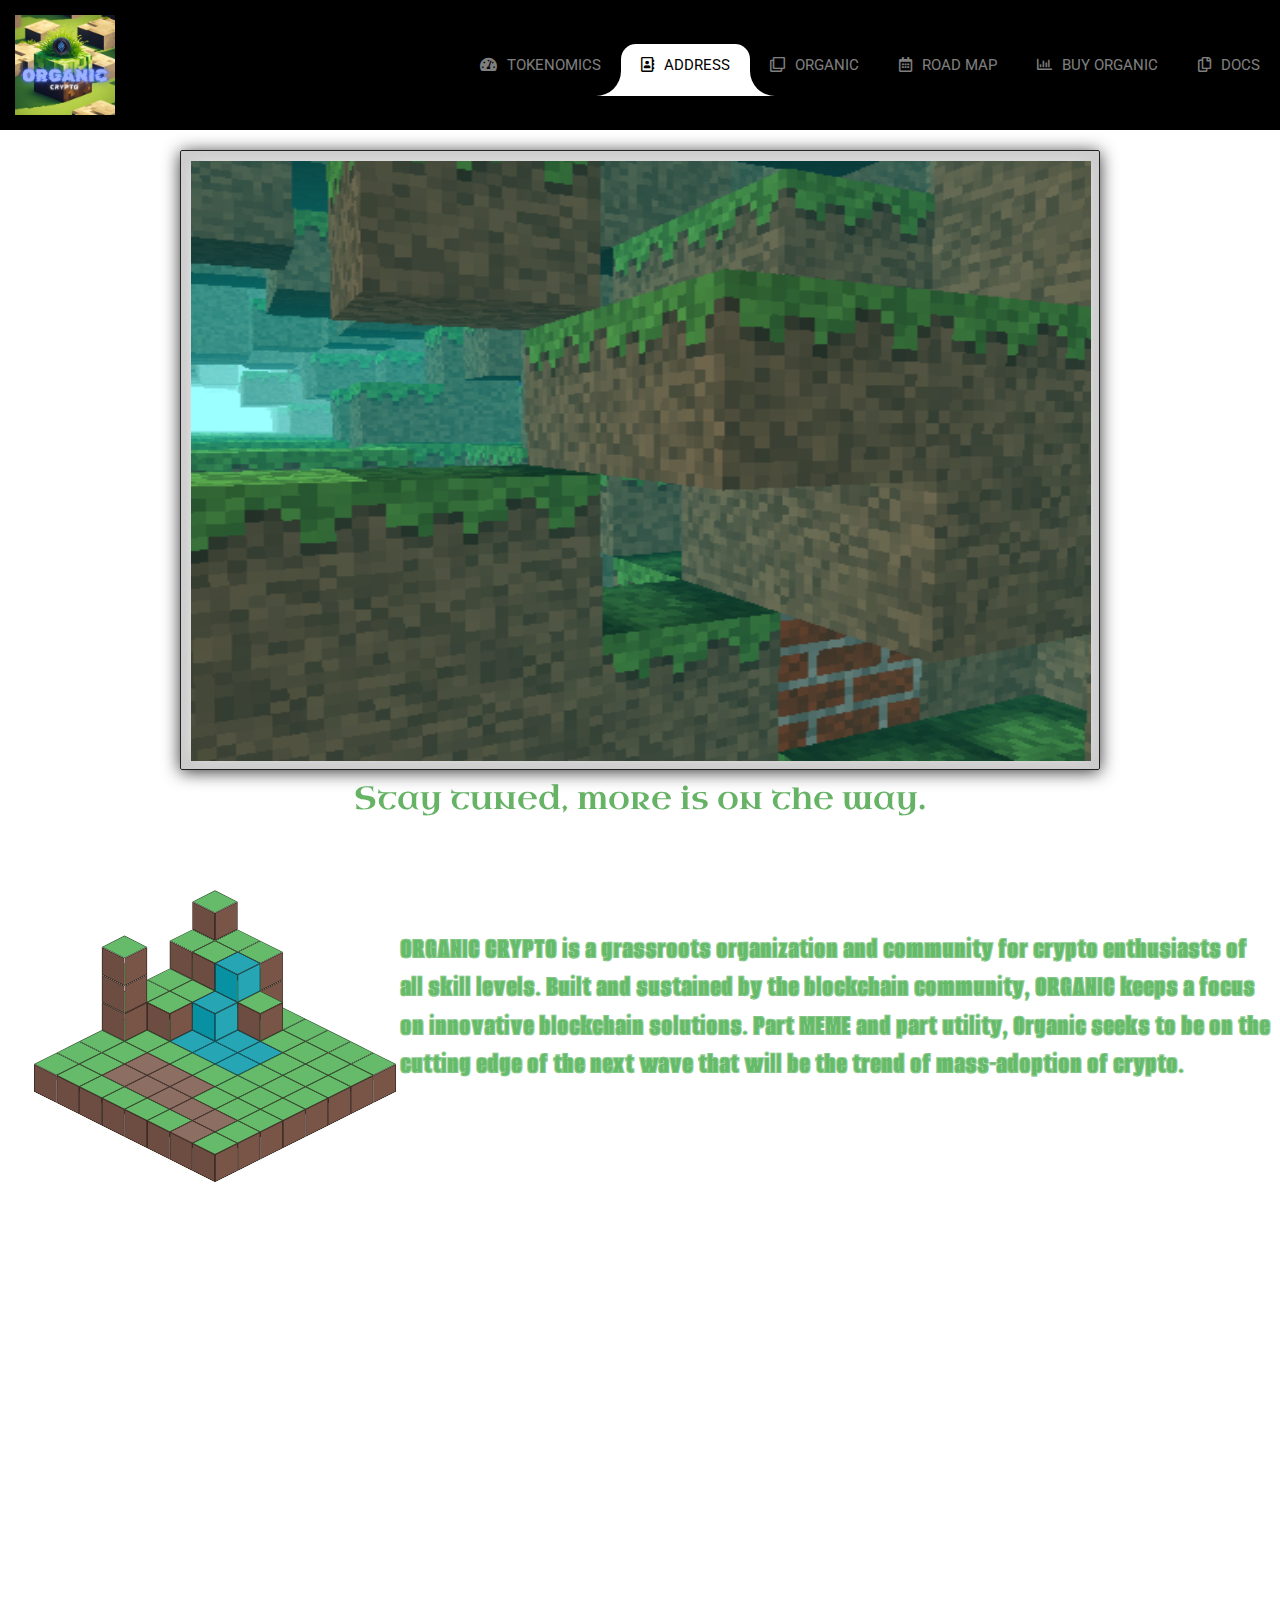
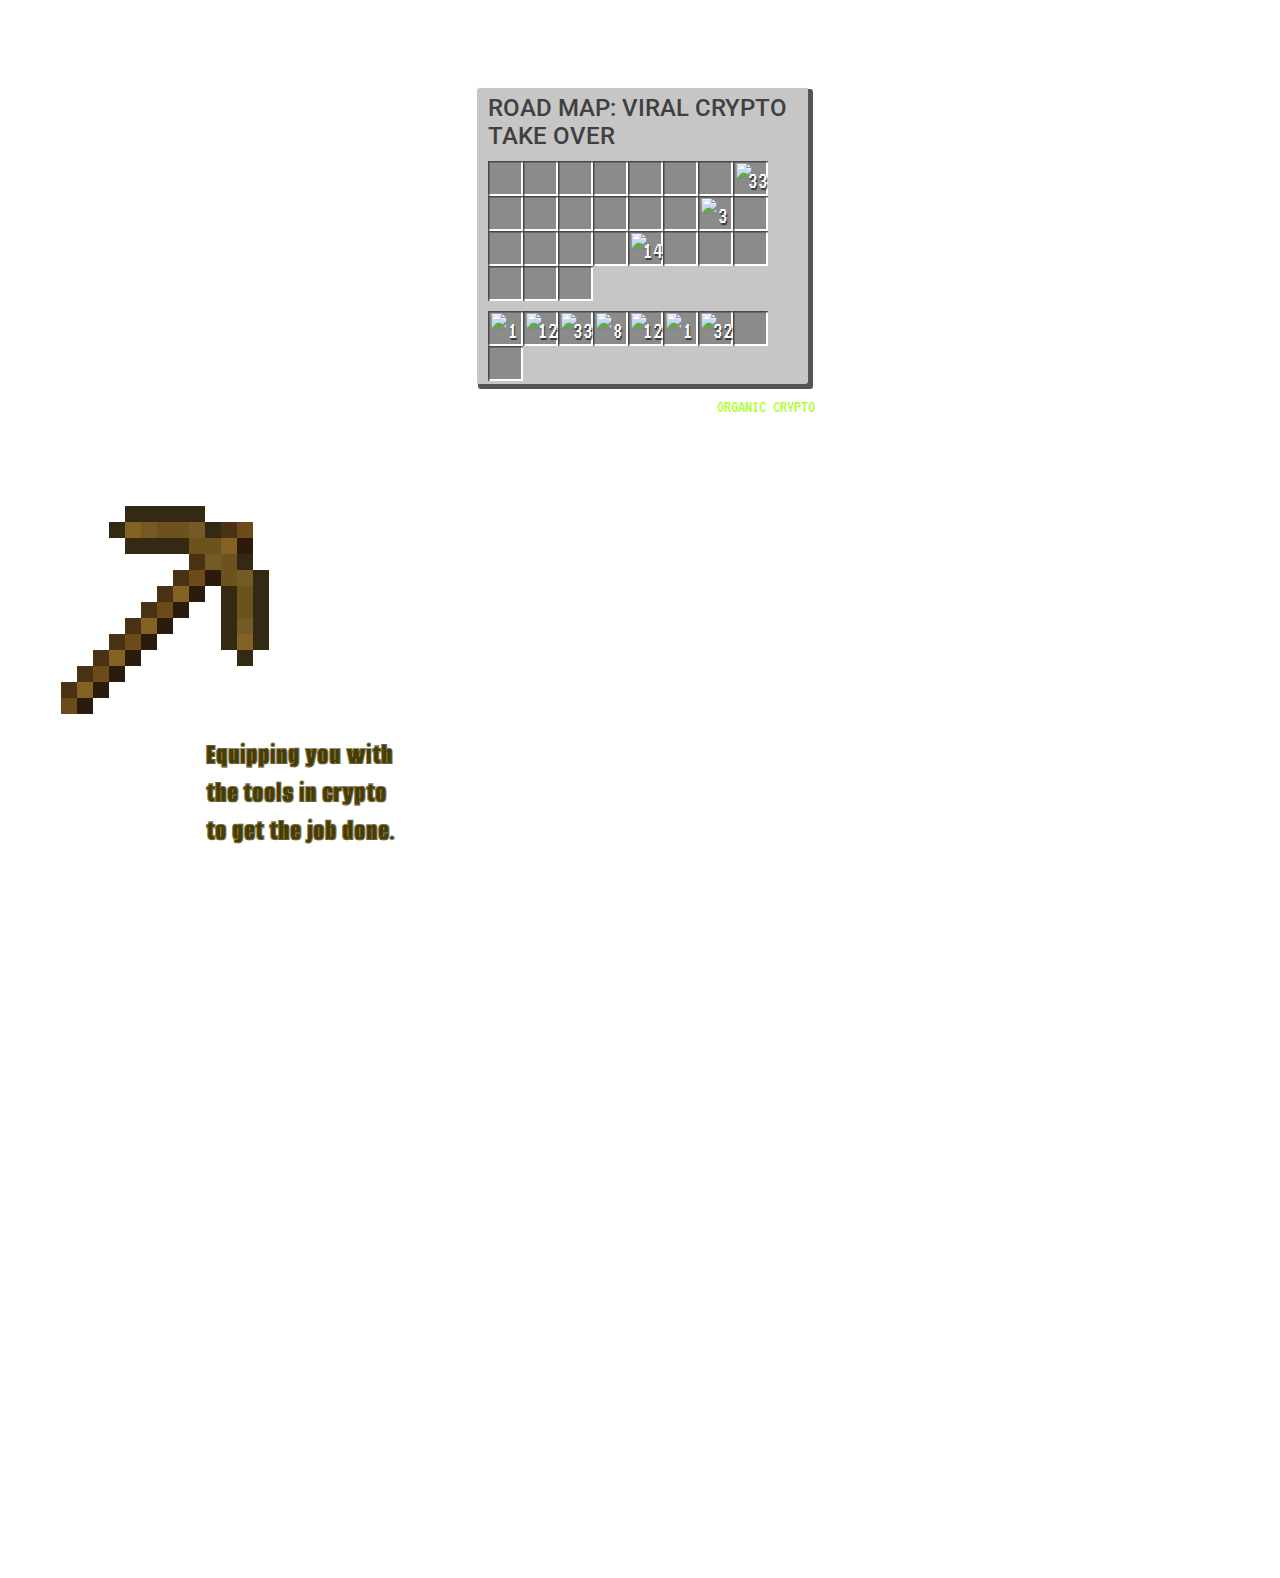
==== index.html @ b3a5dcae "Add files via upload" ====
<!DOCTYPE html>
<html lang="en" >
<head>
  <meta charset="UTF-8">
  <title>ORGANIC CRYPTO</title>
  <link rel="icon" href="https://w7.pngwing.com/pngs/463/288/png-transparent-minecraft-video-game-mod-emoji-minecraft-grass-video-game-wood.png" />

  <meta charset="UTF-8">
    <meta name="viewport" content="width=device-width, user-scalable=no, initial-scale=1.0, maximum-scale=1.0, minimum-scale=1.0">
    <link rel='stylesheet' href='https://cdn.jsdelivr.net/npm/bootstrap@4.6.1/dist/css/bootstrap.min.css'>
    <link rel="preconnect" href="https://fonts.googleapis.com">
<link rel="preconnect" href="https://fonts.gstatic.com" crossorigin>
<link href="https://fonts.googleapis.com/css2?family=Uncial+Antiqua&display=swap" rel="stylesheet">
<link rel="preconnect" href="https://fonts.googleapis.com">
<link rel="preconnect" href="https://fonts.gstatic.com" crossorigin>
<link href="https://fonts.googleapis.com/css2?family=Alumni+Sans+Collegiate+One:ital@0;1&family=Uncial+Antiqua&display=swap" rel="stylesheet">
<link rel='stylesheet' href='https://cdnjs.cloudflare.com/ajax/libs/font-awesome/5.10.2/css/all.css'>
<link rel="stylesheet" href="./style.css">
<link rel="stylesheet" href="./style1.css">
<link rel="stylesheet" href="./style2.css">
<link rel="stylesheet" href="./style4.css">
<link rel="stylesheet" href="./style5.css">
<link rel="stylesheet" href="./style6.css">

<style>
    .uncial-antiqua-regular {
  font-family: "Uncial Antiqua", system-ui;
  font-weight: 400;
  font-style: normal;
}
.alumni-sans-collegiate-one-regular {
  font-family: "Alumni Sans Collegiate One", sans-serif;
  font-weight: 400;
  font-style: normal;
}

.alumni-sans-collegiate-one-regular-italic {
  font-family: "Alumni Sans Collegiate One", sans-serif;
  font-weight: 400;
  font-style: italic;
}

</style>
</head>
<body>
    
    
<!-- partial:index.partial.html -->
<nav class="navbar navbar-expand-custom navbar-mainbg">
        <a class="navbar-brand navbar-logo" href="#"><img src="../OC1.png" alt="OC" style="width: 100px;"></a>
        <button class="navbar-toggler" type="button" aria-controls="navbarSupportedContent" aria-expanded="false" aria-label="Toggle navigation">
        <i class="fas fa-bars text-white"></i>
        </button>
        <div class="collapse navbar-collapse" id="navbarSupportedContent">
            <ul class="navbar-nav ml-auto">
                <div class="hori-selector"><div class="left"></div><div class="right"></div></div>
                <li class="nav-item">
                    <a class="nav-link" href="#"><i class="fas fa-tachometer-alt" ></i>TOKENOMICS</a>
                </li>
                <li class="nav-item active">
                    <a class="nav-link" href="#ADDRESS"><i class="far fa-address-book"></i>ADDRESS</a>
                </li>
                <li class="nav-item">
                    <a class="nav-link" href="index1.html"><i class="far fa-clone"></i>ORGANIC</a>
                </li>
                <li class="nav-item">
                    <a class="nav-link" href="#ROAD MAP"><i class="far fa-calendar-alt"></i>ROAD MAP</a>
                </li>
                <li class="nav-item">
                    <a class="nav-link" href="#BUY"><i class="far fa-chart-bar"></i>BUY ORGANIC</a>
                </li>
                <li class="nav-item">
                    <a class="nav-link" href="#DOCS"><i class="far fa-copy"></i>DOCS</a>
                </li>
            </ul>
        </div>
    </nav>
<!-- partial -->
 <div id="TOKENOMICS">
    <!-- partial:index.partial.html -->
<div class="qube-perspective spin">
    <!-- Your first cube! -->
    <ul class="qube my-cube">
        <li class="front" style="color: white; font-size: large;">77,000,000,000 Tokens</li>
        <li class="left"></li>
        <li class="back"></li>
        <li class="right"></li>
        <li class="top"></li>
        <li class="bottom"></li>
    </ul>
  </div>
 </div>

 <div id="ADDRESS">
    <div id="map" style="margin-top: 500px;">

	</div>
    <h1 class="alumni-sans-collegiate-one-regular" style="margin-top: 500px; margin-left: 400px; color: rgba(102, 187, 106, 1); font-size: xx-large;">
    ORGANIC CRYPTO is a grassroots organization and community for crypto enthusiasts of all skill levels. Built and sustained by the blockchain community, ORGANIC keeps a focus on innovative blockchain solutions. Part MEME and part utility, Organic seeks to be on the cutting edge of the next wave that will be the trend of mass-adoption of crypto.
</h1>
 </div>

 <div id="ROAD MAP" style="margin-top: 600px;">
    <!-- partial:index.partial.html -->
<title></title>
  
<div class="content">
  <div class="inventory">
    <h1>ROAD MAP: VIRAL CRYPTO TAKE OVER</h1>
    <div class="slotSpace">
      <div id="0" class="slot"></div>
      <div id="1" class="slot"></div>
      <div id="2" class="slot"></div>
      <div id="3" class="slot"></div>
      <div id="4" class="slot"></div>
      <div id="5" class="slot"></div>
      <div id="6" class="slot"></div>
      <div id="7" class="slot">
        <div class="item" id="wood">
          <img
            src="https://gamepedia.cursecdn.com/minecraft_gamepedia/thumb/c/c5/Oak_Log_Axis_Y_JE5_BE3.png/150px-Oak_Log_Axis_Y_JE5_BE3.png?version=be4f749b0035ee90956bab6c5361eeb5"
          />
          <div class="number">
            33
          </div>
        </div>
      </div>
      <div id="8" class="slot"></div>
      <div id="9" class="slot"></div>
      <div id="10" class="slot"></div>
      <div id="11" class="slot"></div>
      <div id="12" class="slot"></div>
      <div id="13" class="slot"></div>
      <div id="14" class="slot">
        <div class="item" id="cobblestone">
          <img
            src="https://gamepedia.cursecdn.com/minecraft_gamepedia/thumb/6/6a/Cobblestone_JE6_BE3.png/150px-Cobblestone_JE6_BE3.png?version=5d7e2cc3c7485a77f63449e05baecc65"
          />
          <div class="number">
            3
          </div>
        </div>
      </div>
      <div id="15" class="slot"></div>
      <div id="16" class="slot"></div>
      <div id="17" class="slot"></div>
      <div id="18" class="slot"></div>
      <div id="19" class="slot"></div>
      <div id="20" class="slot">
        <div class="item" id="cobblestone">
          <img
            src="https://gamepedia.cursecdn.com/minecraft_gamepedia/thumb/6/6a/Cobblestone_JE6_BE3.png/150px-Cobblestone_JE6_BE3.png?version=5d7e2cc3c7485a77f63449e05baecc65"
          />
          <div class="number">
            14
          </div>
        </div>
      </div>
      <div id="21" class="slot"></div>
      <div id="22" class="slot"></div>
      <div id="23" class="slot"></div>
      <div id="24" class="slot"></div>
      <div id="25" class="slot"></div>
      <div id="26" class="slot"></div>
    </div>
    <div class="slotSpace">
      <div id="35" class="slot">
        <div class="item" id="diamond_sword">
          <img
            src="https://gamepedia.cursecdn.com/minecraft_gamepedia/6/6a/Diamond_Sword_JE2_BE2.png?version=af7aeb1f9f856f57ddf2cb8076ed33d5"
          />
          <div class="number">1</div>
        </div>
      </div>
      <div id="27" class="slot">
        <div class="item" id="steak">
          <img
            src="https://static.wikia.nocookie.net/minecraft_gamepedia/images/0/04/Steak_JE4_BE3.png"
          />
          <div class="number">12</div>
        </div>
      </div>
      <div id="28" class="slot">
        <div class="item" id="diamond">
          <img
            src="https://static.wikia.nocookie.net/minecraft_gamepedia/images/a/ab/Diamond_JE3_BE3.png"
          />
          <div class="number">
            33
          </div>
        </div>
      </div>
      <div id="29" class="slot">
        <div class="item" id="golden_apple">
          <img
            src="https://gamepedia.cursecdn.com/minecraft_gamepedia/e/ed/Enchanted_Golden_Apple_JE2_BE2.gif?version=f82edf97a29f7f3ff3a1ca81b825deeb"
          />
          <div class="number">
            8
          </div>
        </div>
      </div>
      <div id="30" class="slot">
        <div class="item" id="iron_ingot">
          <img
            src="https://gamepedia.cursecdn.com/minecraft_gamepedia/thumb/0/06/Iron_Ingot_JE2_BE2.png/150px-Iron_Ingot_JE2_BE2.png?version=04d96108df98008b99e8e1a29c754c8d"
          />
          <div class="number">
            12
          </div>
        </div>
      </div>
      <div id="31" class="slot">
        <div class="item" id="pic_diamond">
          <img
            src="https://gamepedia.cursecdn.com/minecraft_gamepedia/thumb/7/7a/Diamond_Pickaxe_JE2_BE2.png/150px-Diamond_Pickaxe_JE2_BE2.png?version=a87b813f642bfc772f30e1b74dbafe20"
          />
          <div class="number">1</div>
        </div>
      </div>
      <div id="32" class="slot">
        <div class="item" id="cobblestone">
          <img
            src="https://gamepedia.cursecdn.com/minecraft_gamepedia/thumb/6/6a/Cobblestone_JE6_BE3.png/150px-Cobblestone_JE6_BE3.png?version=5d7e2cc3c7485a77f63449e05baecc65"
          />
          <div class="number">
            32
          </div>
        </div>
      </div>
      <div id="33" class="slot"></div>
      <div id="34" class="slot"></div>
    </div>
  </div>
    <div class="copy">
    <a href="https://github.com/Organic-Crypto" class="link"
      >ORGANIC CRYPTO</a
    >
  </div>
</div>
<!-- partial -->
 </div>

 <div id="BUY" style="position: absolute; margin: 5px; z-index: 1000;">
<!-- partial:index.partial.html -->
<div class="itemz sword"></div>
<div class="itemz axe"></div>
<div class="item pickaxe">
    <h1 class="alumni-sans-collegiate-one-regular" style="position: absolute; right: 200px; left: 200px; margin: 1px; color: rgb(72, 60, 1); font-size: xx-large;">
        Equipping you with the tools in crypto to get the job done.
    </h1>
</div>
<!-- partial -->
 </div>
    
 <div id="DOCS">
   <!-- partial:index.partial.html -->
<footer>
    <!-- <span id="wrap"></span>
    <span id="arrow"></span>
    <h1>Perlin Noise based Minecraft Tunnel</h1>
    <span class='header-open'> click on <label id="label">+</label> for more info </span> -->

    <!-- Description about the experiment-->
    <div class="description">
        <!-- <div class="horizontal-line">
            <span style="width: 100%"></span>
        </div> -->

        <!-- <section id="about">            
            <p id accesskey="a" class="about">
                <p>.</p>
                <p></p>
            </p>            

        </section> -->
    </div>

    <!-- <div class="vertical-line"></div>     -->
<div class="wrapper">   
    <div class="context"></div> 
    <h1 class="uncial-antiqua-regular" style="color: green; z-index: 100; font-size: xx-large;">Stay tuned, more is on the way.</h1>   
</div> 
<div id="gui"></div>
</footer> 



<script>
    function getIEVersion() {
        var rv = -1; // Return value assumes failure.
        if (navigator.appName == 'Microsoft Internet Explorer') {
            var ua = navigator.userAgent;
            var re  = new RegExp("MSIE ([0-9]{1,}[\.0-9]{0,})");
            if (re.test(ua) != null)
                rv = parseFloat( RegExp.$1 );
        }
        return rv;
    }


    function checkVersion() {
        var ver = getIEVersion();

        if ( ver != -1 ) {
            if (ver <= 9.0) {
                document.body.innerHTML = "";
                document.body.innerHTML =
                        "<p class='no-canvas'>" +
                                "You need a <a href='https://www.google.com/chrome'>modern browser</a> to view this experiment." +
                        "</p>";
            }
        }
    }

    checkVersion();

</script>
 </div>

  <script src='https://code.jquery.com/jquery-3.4.1.min.js'></script>
<script src='https://cdn.jsdelivr.net/npm/popper.js@1.16.1/dist/umd/popper.min.js'></script>
<script src='https://cdn.jsdelivr.net/npm/bootstrap@4.6.1/dist/js/bootstrap.min.js'></script>
<script  src="./script.js"></script>
<script  src="./script1.js"></script>
<script  src="./script3.js"></script>
<script  src="./script4.js"></script>


</body>
</html>
---- style.css ----
@import url('https://fonts.googleapis.com/css?family=Roboto');


* {
	margin: 0;
	padding: 0;
}
i {
	margin-right: 10px;
}
/*----------bootstrap-navbar-css------------*/
.navbar-logo{
	padding: 15px;
	color: #fff;
}
.navbar-mainbg{
	background-color: #000000;
	padding: 0px;
}
#navbarSupportedContent{
	overflow: hidden;
	position: relative;
}
#navbarSupportedContent ul{
	padding: 0px;
	margin: 0px;
}
#navbarSupportedContent ul li a i{
	margin-right: 10px;
}
#navbarSupportedContent li {
	list-style-type: none;
	float: left;
}
#navbarSupportedContent ul li a{
	color: rgba(255,255,255,0.5);
    text-decoration: none;
    font-size: 15px;
    display: block;
    padding: 20px 20px;
    transition-duration:0.6s;
	transition-timing-function: cubic-bezier(0.68, -0.55, 0.265, 1.55);
    position: relative;
}
#navbarSupportedContent>ul>li.active>a{
	color: #000000;
	background-color: transparent;
	transition: all 0.7s;
}
#navbarSupportedContent a:not(:only-child):after {
	content: "\f105";
	position: absolute;
	right: 20px;
	top: 10px;
	font-size: 14px;
	font-family: "Font Awesome 5 Free";
	display: inline-block;
	padding-right: 3px;
	vertical-align: middle;
	font-weight: 900;
	transition: 0.5s;
}
#navbarSupportedContent .active>a:not(:only-child):after {
	transform: rotate(90deg);
}
.hori-selector{
	display:inline-block;
	position:absolute;
	height: 100%;
	top: 0px;
	left: 0px;
	transition-duration:0.6s;
	transition-timing-function: cubic-bezier(0.68, -0.55, 0.265, 1.55);
	background-color: #fff;
	border-top-left-radius: 15px;
	border-top-right-radius: 15px;
	margin-top: 10px;
}
.hori-selector .right,
.hori-selector .left{
	position: absolute;
	width: 25px;
	height: 25px;
	background-color: #fff;
	bottom: 10px;
}
.hori-selector .right{
	right: -25px;
}
.hori-selector .left{
	left: -25px;
}
.hori-selector .right:before,
.hori-selector .left:before{
	content: '';
    position: absolute;
    width: 50px;
    height: 50px;
    border-radius: 50%;
    background-color: #000000;
}
.hori-selector .right:before{
	bottom: 0;
    right: -25px;
}
.hori-selector .left:before{
	bottom: 0;
    left: -25px;
}


@media(min-width: 992px){
	.navbar-expand-custom {
	    -ms-flex-flow: row nowrap;
	    flex-flow: row nowrap;
	    -ms-flex-pack: start;
	    justify-content: flex-start;
	}
	.navbar-expand-custom .navbar-nav {
	    -ms-flex-direction: row;
	    flex-direction: row;
	}
	.navbar-expand-custom .navbar-toggler {
	    display: none;
	}
	.navbar-expand-custom .navbar-collapse {
	    display: -ms-flexbox!important;
	    display: flex!important;
	    -ms-flex-preferred-size: auto;
	    flex-basis: auto;
	}
}


@media (max-width: 991px){
	#navbarSupportedContent ul li a{
		padding: 12px 30px;
	}
	.hori-selector{
		margin-top: 0px;
		margin-left: 10px;
		border-radius: 0;
		border-top-left-radius: 25px;
		border-bottom-left-radius: 25px;
	}
	.hori-selector .left,
	.hori-selector .right{
		right: 10px;
	}
	.hori-selector .left{
		top: -25px;
		left: auto;
	}
	.hori-selector .right{
		bottom: -25px;
	}
	.hori-selector .left:before{
		left: -25px;
		top: -25px;
	}
	.hori-selector .right:before{
		bottom: -25px;
		left: -25px;
	}
}
---- style1.css ----
.qube-perspective {
	-webkit-perspective: 900px;
	-moz-perspective: 900px;
	perspective: 900px;
}

.qube-preserve3d {
	-webkit-transform-style: preserve-3d;
	-moz-transform-style: preserve-3d;
	transform-style: preserve-3d;
}

.qube {
	position: relative;
	margin: 0;
	padding: 0;
	list-style: none;
	width: 100%;
	height: 100%;
	-webkit-transform-style: preserve-3d;
	-moz-transform-style: preserve-3d;
	transform-style: preserve-3d;
}

	.qube > * {
		background: #666;
		background-size: 100%;
	}

	.qube > *,
	.qube > *:after {
		position: absolute;
		left: 0;
		top: 0;
		margin: 0;
		padding: 0;
		width: 100%;
		height: 100%;
	}

	.qube > *:after {
		pointer-events: none; /* Prevent shadows from interfering with DOM mouse/touch events */
		display: block;
		content: "";
	}
	
		.qube.no-shading > *:after {
			display: none;
		}

		/* If your cube is not semi-transparent and you are not displaying the inside of your cube, make it .solid to optimize rendering. Using this class is optional. */
		.qube.solid > *,
		.qube.solid > *:after {
			-webkit-backface-visibility: hidden;
			-moz-backface-visibility: hidden;
			backface-visibility: hidden;
		}

		.qube.textured > * {
			background-size: 300%;
		}

	.qube > .front,
	.qube.faces > *:nth-child(1) {
		/* This is the real breakthrough: We can't just translateZ(-100%) because Z has no dimension value for calculating a percentage, however we can be sneaky and rotate such that we can translate on an axis that *does* have real dimensions, and then we can rotate back! */
		-webkit-transform: rotateX(90deg) translateY(50%) rotateX(-90deg);
		-moz-transform: rotateX(90deg) translateY(50%) rotateX(-90deg);
		transform: rotateX(90deg) translateY(50%) rotateX(-90deg);
	}

		.qube > .front:after,
		.qube.faces > *:nth-child(1):after {
		}

		.qube.textured > .front,
		.qube.textured.faces > *:nth-child(1) {
			background-position: 0 0;
		}

	.qube > .back,
	.qube.faces > *:nth-child(3) {
		-webkit-transform: rotateY(180deg) rotateX(90deg) translateY(50%) rotateX(-90deg);
		-moz-transform: rotateY(180deg) rotateX(90deg) translateY(50%) rotateX(-90deg);
		transform: rotateY(180deg) rotateX(90deg) translateY(50%) rotateX(-90deg);
	}

		.qube > .back:after,
		.qube.faces > *:nth-child(3):after {
			background: rgba(0, 0, 0, 0.6);
		}

		.qube.x-axis > .back,
		.qube.x-axis.faces > *:nth-child(3) {
			-webkit-transform: rotateX(90deg) translateY(-50%) rotateX(90deg);
			-moz-transform: rotateX(90deg) translateY(-50%) rotateX(90deg);
			transform: rotateX(90deg) translateY(-50%) rotateX(90deg);
		}

		.qube.textured > .back,
		.qube.textured.faces > *:nth-child(3) {
			background-position: -100% 0;
		}

	.qube > .left,
	.qube.faces > *:nth-child(2) {
		-webkit-transform: translateX(-50%) rotateY(-90deg);
		-moz-transform: translateX(-50%) rotateY(-90deg);
		transform: translateX(-50%) rotateY(-90deg);
	}

		.qube > .left:after,
		.qube.faces > *:nth-child(2):after {
			background: rgba(0, 0, 0, 0.5);
		}

		.qube.textured > .left,
		.qube.textured.faces > *:nth-child(2) {
			background-position: -200% 0;
		}

	.qube > .right,
	.qube.faces > *:nth-child(4) {
		-webkit-transform: translateX(50%) rotateY(90deg);
		-moz-transform: translateX(50%) rotateY(90deg);
		transform: translateX(50%) rotateY(90deg);
	}

		.qube > .right:after,
		.qube.faces > *:nth-child(4):after {
			background: rgba(0, 0, 0, 0.3);
		}

		.qube.textured > .right,
		.qube.textured.faces > *:nth-child(4) {
			background-position: 0 -100%;
		}

	.qube > .top,
	.qube.faces > *:nth-child(5) {
		-webkit-transform: translateY(-50%) rotateX(90deg);
		-moz-transform: translateY(-50%) rotateX(90deg);
		transform: translateY(-50%) rotateX(90deg);
	}

		.qube > .top:after,
		.qube.faces > *:nth-child(5):after {
			background: rgba(0, 0, 0, 0.2);
		}

		.qube.textured > .top,
		.qube.textured.faces > *:nth-child(5) {
			background-position: -100% -100%;
		}

	.qube > .bottom,
	.qube.faces > *:nth-child(6) {
		-webkit-transform: translateY(50%) rotateX(-90deg);
		-moz-transform: translateY(50%) rotateX(-90deg);
		transform: translateY(50%) rotateX(-90deg);
	}

		.qube > .bottom:after,
		.qube.faces > *:nth-child(6):after {
			background: rgba(0, 0, 0, 0.7);
		}

		.qube.textured > .bottom,
		.qube.textured.faces > *:nth-child(6) {
			background-position: -200% -100%;
		}


.spin {
  margin: 100px auto;
  width: 500px;
}

.my-cube {
  width: 200px;
  height: 200px;
}

.my-cube > * {
  background-image: url('https://s3-us-west-2.amazonaws.com/s.cdpn.io/86186/assets.png');
  background-size: 800px auto;
  background-position: 0px -200px;
}

.spin .qube {
  animation: 10000ms linear 0s normal none infinite running rotateY;
}

@keyframes rotateY {
  0% {
    transform: rotateY(0deg);
  }
  100% {
    transform: rotateY(359.99deg);
  }
}
---- style2.css ----
body{
  background-color: rgb(255, 255, 255);
  padding: 0;
  margin: 0;
}

/**

Map

**/

#map{
  width: 20vw;
  height: 20vw;
  position: absolute;
  top: calc(500px - 5vw);
  left: calc(100px - 1vw);
  /*top: calc(50% - 17.5vw);
  left: calc(50% - 17.5vw);*/
  transform: rotateX(60deg) rotateZ(45deg);
  transform-style: preserve-3d;
}

/**

Cube Structure

**/

.cube{
  width: 12.5%;
  height: 12.5%;
  position: absolute;
  transform-style: preserve-3d;
}

.face{
  position: absolute;
  height: 100%;
  width: 100%;
  box-shadow: inset 0 0 0px 1px rgba(0, 0, 0, 0.5);
}

.face.right{
  transform: rotateX(-90deg) translateY(100%);
  transform-origin: 100% 100%;
}

.face.left{
  transform: rotateY(90deg) translateX(100%);
  transform-origin: 100% 0%;
}


/**

Cube type

**/
  /* Dirt */
.cube.dirt .face.top{
  background-color: rgba(141, 110, 99, 1)
}

.cube.dirt .face.right{
  background-color: rgba(109, 76, 65, 1);
}

.cube.dirt .face.left{
  background-color: rgba(121, 85, 72, 1);
}

  /* Grass */
.cube.grass .face.top{
  background-color: rgba(102, 187, 106, 1);
}

.cube.grass .face.right{
  background-color: rgba(109, 76, 65, 1);
}

.cube.grass .face.left{
  background-color: rgba(121, 85, 72, 1);
}


  /* Water */
.cube.water .face.top{
  background-color: rgba(38, 165, 181, 1)
}

.cube.water .face.right{
  background-color: rgba(8, 145, 162, 1)
}

.cube.water .face.left{
  background-color: rgba(38, 165, 181, 1)
}


  /* Stone */
.cube.stone .face.top{
  background-color: rgb(99, 99, 99)
}

.cube.stone .face.right{
  background-color: rgb(58, 58, 58)
}

.cube.stone .face.left{
  background-color: rgb(75, 75, 75)
}
---- style4.css ----
@import url('https://fonts.googleapis.com/css2?family=VT323&display=swap');

@import url('https://fonts.googleapis.com/css2?family=Press+Start+2P&display=swap');

/* body {
  background: #ffffff;
  box-sizing: border-box;
  width: 100%;
  height: 80vh;
} */

.content {
  width: 100%;
  height: 100%;
  display: flex;
  justify-content: center;
  align-items: center;
  flex-direction: column;
}

.inventory {
  width: 335px;
  height: 300px;
  background: #c6c6c6;
  border-radius: 3px;
  box-shadow: 5px 5px 0px #555555, inset 4px 4px 0px #fefefe;
  padding-top: 5px;
  padding-left: 5px;
  margin-bottom: 10px;
}

h1 {
  margin: 5px 10px;
  
  font-size: 24px;
  color: #404040;
}

.number {
  font-family: 'VT323', monospace;
  font-size: 24px;
  color: #fefefe;
  position: relative;
  text-shadow: #333 1px 2px 1px;
  top: -16px;
  right: -8px;
  cursor: default;
}

.slot {
  width: 35px;
  height: 35px;
  display: flex;
  justify-content: center;
  background: #8b8b8b;
  box-shadow: inset 1.5px 1.5px 0px rgba(55, 55, 55, 0.8),
    inset -2px -2px 0px #ffffff;
}

.slotSpace {
  margin: 10px 10px;
  display: flex;
  flex-wrap: wrap;
}

.invisible {
  visibility: hidden;
}

.item {
  margin: 2px;
  display: flex;
  flex-direction: column;
  align-items: center;
  width: 30px;
  height: 30px;
}

.item img {
  width: 28px;
}

.ghostItem img {
  width: 28px;
}
.ghostItem .number {
  top: -20px;
  right: -13px;
}

::selection {
  background: transparent;
}

::-moz-selection {
  background: transparent;
}

.copy {
  font-family: 'VT323', monospace;
  font-size: 18px;
  width: 350px;
  display: flex;
  justify-content: flex-end;
  color: #333;
}

a {
  color: inherit;
  text-decoration: inherit;
}
---- style5.css ----
@import "https://fonts.googleapis.com/css?family=Dosis:600|Roboto+Slab:100,300,400,700";
@import url(https://fonts.googleapis.com/css?family=Roboto+Condensed:300);

html, body {
    width: 100%;
    height: 100%;
    
    background: #ffffff;
    
    -webkit-user-select: none;
    -moz-user-select: none;
    -khtml-user-select: none;
    user-select: none;
}

/*******************************
*           HEADER             *
********************************/

header {
    position: absolute;
    background: rgba(14, 14, 14, 0.4);
    opacity: 0.7;
    top: 1000px;
    height: 40px;
    width: 100%;
    padding: 0 8px 8px 8px;
    
    font-family: "Roboto Slab",​sans-serif;
    font-size: 16px;
    color: #fff;
    text-shadow: 1px 1px 1px #333;  
    text-decoration: none;
    display: inline-block;
    box-shadow: 0px 2px 8px rgba(0, 0, 0, 0.80);
    -moz-box-shadow: 0px 2px 8px rgba(0, 0, 0, 0.80);
    -webkit-box-shadow: 0px 2px 8px rgba(0, 0, 0, 0.80);

    -webkit-transition: height .20s ease-in-out;
       -moz-transitoon: height .20s ease-in-out;
         -o-transition: height .20s ease-in-out;
            transition: height .20s ease-in-out;
}

header #arrow {
    color: #adff2f;
    float: left;    
    margin-right: 15px; margin-top: 8px;    
    font-family: "Times New Roman", sans-serif;
    font-size: 26px;
    z-index: 2;    
    cursor: pointer;    
    -webkit-transition: all 0.9s cubic-bezier(0.165, 0.84, 0.44, 1) 0s;
    -moz-transition: all 0.9s cubic-bezier(0.165, 0.84, 0.44, 1) 0s;
    -o-transition: all 0.9s cubic-bezier(0.165, 0.84, 0.44, 1) 0s;
    -ms-transition: all 0.9s cubic-bezier(0.165, 0.84, 0.44, 1) 0s;
    transition: all 0.9s cubic-bezier(0.165, 0.84, 0.44, 1) 0s;
    -webkit-transform:rotate(0deg);
    -moz-transform:rotate(0deg);
    -o-transform:rotate(0deg);
    -ms-transform:rotate(0deg);
    transform: rotate(0deg);
    
}

#arrow.animate {
    -webkit-transition: all 0.9s cubic-bezier(0.165, 0.84, 0.44, 1) 0s;
    -moz-transition: all 0.9s cubic-bezier(0.165, 0.84, 0.44, 1) 0s;
    -o-transition: all 0.9s cubic-bezier(0.165, 0.84, 0.44, 1) 0s;
    -ms-transition: all 0.9s cubic-bezier(0.165, 0.84, 0.44, 1) 0s;
    transition: all 0.9s cubic-bezier(0.165, 0.84, 0.44, 1) 0s;
    -webkit-transform:rotate(135deg);
    -moz-transform:rotate(135deg);
    -o-transform:rotate(135deg);
    -ms-transform:rotate(135deg);
    transform: rotate(135deg);
}

header #arrow:before {
    content: "\2b";
}

.header-open #label {
    color: #fff;
}

header #wrap {
    position: absolute;
    width: 100%; height: 100%;
    opacity: 0.4;    
    z-index: -10;
}

header h1 {
    cursor: default;
    font-size: 90%;
    font-weight: 200;
    float: left;
    position: relative;
    display: inline-block;    
    text-transform: uppercase;
    vertical-align: middle;
    z-index: -3;
    opacity: 0.9;
}

header .header-open {
    clear: both;
    float: left;
    margin-top: -10px;
    padding: 0 0 5px;
    padding-left: 128px;
    display: inline-block;
    text-decoration: none;
    text-transform: none;
    font-family: "Molengo", Times, "Times New Roman", cursive;
    font-weight: normal;
    font-size: 10pt;
    color: GrayText;

    -webkit-transition: opacity .4s cubic-bezier(0.215, 0.610, 0.355, 1.000);
       -moz-transition: opacity .4s cubic-bezier(0.215, 0.610, 0.355, 1.000);
        -ms-transition: opacity .4s cubic-bezier(0.215, 0.610, 0.355, 1.000);
         -o-transition: opacity .4s cubic-bezier(0.215, 0.610, 0.355, 1.000);
            transition: opacity .4s cubic-bezier(0.215, 0.610, 0.355, 1.000);

}

/*******************************
* Header description
********************************/

header .description {
    clear: both;
    position: absolute;
    padding: 5px 10px;
    font-family: "Roboto Condensed", Helvetica, Arial, sans-serif;
    font-weight: normal;
    text-align: justify;
    color: #dcdcdc;
    font-size: 11pt;
    width: 400px;
    margin: 55px 20px;

    background-color:rgba(0,0,0,.2);
    -webkit-border-radius:4px;
       -moz-border-radius:4px;
        -ms-border-radius:4px;
            border-radius:4px;

    -webkit-box-shadow:0 1px 0 rgba(255,255,255,.05),inset 0 1px 0 rgba(0,0,0,.2);
       -moz-box-shadow:0 1px 0 rgba(255,255,255,.05),inset 0 1px 0 rgba(0,0,0,.2);
        -ms-box-shadow:0 1px 0 rgba(255,255,255,.05),inset 0 1px 0 rgba(0,0,0,.2);
            box-shadow:0 1px 0 rgba(255,255,255,.05),inset 0 1px 0 rgba(0,0,0,.2);

    -webkit-transition: opacity .4s cubic-bezier(0.215, 0.610, 0.355, 1.000);
       -moz-transition: opacity .4s cubic-bezier(0.215, 0.610, 0.355, 1.000);
        -ms-transition: opacity .4s cubic-bezier(0.215, 0.610, 0.355, 1.000);
         -o-transition: opacity .4s cubic-bezier(0.215, 0.610, 0.355, 1.000);
            transition: opacity .4s cubic-bezier(0.215, 0.610, 0.355, 1.000);
}

.horizontal-line {
    height: 1px;
    margin-top: -20px;
    padding-top: 5px;
    position: relative;
    border-top-style: solid;
    border-top-width: 1px;
    border-top-color: rgba(247,247,247, 0.6);
    border-bottom-style: hidden;
    border-left-style: hidden;
    border-right-style: hidden;
    opacity: 0;    

    -webkit-transition: opacity .4s ease-out;
       -moz-transition: opacity .4s ease-out;
        -ms-transition: opacity .4s ease-out;
         -o-transition: opacity .4s ease-out;
            transition: opacity .4s ease-out;
}

span[article] {
    font-style: italic;
}



header h2 {
    text-transform: uppercase;
    font-size: 10pt;
    margin-top: 14px;
    margin-left: 20px;
    color: #fff;
}

/*******************************
* Header dropdown animation
********************************/

header.animate {
    height: 200px;
}

header.animate .horizontal-line {
    margin-top: -40px;
    opacity: 1;
}

header.animate .header-open {
    opacity: 0;
}

header.animate .description {
    padding-top: 25px;
}

a {
    text-decoration: none;
    color: #adff2f;
}

/*******************************
* Header sharing
********************************/

/* Vertical line */

header .vertical-line {
    clear: both;
    position: absolute;
    float: left; left: 450px; top: 60px;
    width: 1px;
    height: 152px;
    margin-left: 10px;
    margin-right: 10px;
    border-left-style: solid;
    border-left-width: 1px;
    border-left-color: #002626;
    opacity: 0.4;
    border-bottom-style: transparent;
    border-top-style: transparent;
    border-right-style: transparent;

    -webkit-box-shadow: inset 1px 0 1px 0 rgba(36,71,50,.1);
       -moz-box-shadow: inset 1px 0 1px 0 rgba(36,71,50,.1);
        -ms-box-shadow: inset 1px 0 1px 0 rgba(36,71,50,.1);
         -o-box-shadow: inset 1px 0 1px 0 rgba(36,71,50,.1);
            box-shadow: inset 1px 0 1px 0 rgba(36,71,50,.1);

    -webkit-transition: opacity 1s ease-out;
       -moz-transition: opacity 1s ease-out;
        -ms-transition: opacity 1s ease-out;
         -o-transition: opacity 1s ease-out;
            transition: opacity 1s ease-out;
}

header.animate .vertical-line {
    opacity: 1;
}

header .share {
    -webkit-box-sizing: border-box;
    position: relative;
    float:left;
    padding: 0 10px;
    font-family: "Dosis", Helvetica, Arial, sans-serif;
    font-weight: normal;
    color: #dcdcdc;
    font-size: 11pt;
    width: 320px; height: 100px;
    margin: 17px 210px;

    background-color:rgba(0,0,0,.2);

    -webkit-box-shadow:0 1px 0 rgba(255,255,255,.05),inset 0 1px 0 rgba(0,0,0,.2);
       -moz-box-shadow:0 1px 0 rgba(255,255,255,.05),inset 0 1px 0 rgba(0,0,0,.2);
        -ms-box-shadow:0 1px 0 rgba(255,255,255,.05),inset 0 1px 0 rgba(0,0,0,.2);
            box-shadow:0 1px 0 rgba(255,255,255,.05),inset 0 1px 0 rgba(0,0,0,.2);

    -webkit-transition: opacity .4s cubic-bezier(0.215, 0.610, 0.355, 1.000);
       -moz-transition: opacity .4s cubic-bezier(0.215, 0.610, 0.355, 1.000);
        -ms-transition: opacity .4s cubic-bezier(0.215, 0.610, 0.355, 1.000);
         -o-transition: opacity .4s cubic-bezier(0.215, 0.610, 0.355, 1.000);
            transition: opacity .4s cubic-bezier(0.215, 0.610, 0.355, 1.000);
}

.share .twitter, .tumblr, .gplus {
    float: left;
}


/*******************************
* Main display
********************************/

div#main {
    position:relative!important; display: block!important; width: 900px!important; height: 600px!important;
    width: 100%;
    margin: 0 auto;
    border: 1px solid #222;
    -webkit-border-radius: 2px;
    -moz-border-radius: 2px;
    -ms-border-radius: 2px;
    -o-border-radius: 2px;
    border-radius: 2px;

    -webkit-box-shadow: 0px 2px 17px rgba(0,0,0,.80), inset 0 0 15px 15px rgba(5,5,5,.2);
       -moz-box-shadow: 0px 2px 17px rgba(0,0,0,.80), inset 0 0 15px 15px rgba(5,5,5,.2);
            box-shadow: 0px 2px 17px rgba(0,0,0,.80), inset 0 0 15px 15px rgba(5,5,5,.2);
}

div.context {
    position: relative;
    width: 920px; height: 620px;
    margin: 0 auto;
    border: 1px solid #222;
    -webkit-border-radius: 2px;
    -moz-border-radius: 2px;
    -ms-border-radius: 2px;
    -o-border-radius: 2px;
    border-radius: 2px;

    -webkit-box-shadow: 0px 2px 17px rgba(0,0,0,.80), inset 0 0 15px 15px rgba(5,5,5,.2);
       -moz-box-shadow: 0px 2px 17px rgba(0,0,0,.80), inset 0 0 15px 15px rgba(5,5,5,.2);
            box-shadow: 0px 2px 17px rgba(0,0,0,.80), inset 0 0 15px 15px rgba(5,5,5,.2);
}

div.wrapper {
    position: absolute;
    width: 100%; 
    top: 2500px;
}

.context #canvas {
    position: absolute;
    cursor: pointer;
    width: 900px; height: 600px;
    left: 10px;
    top: 10px;
}

.no-canvas {
    color: #ffffff;
    font-size: 24px;
    
}

.wrapper h1 { 
    font-size: 22px; 
    
    font-weight: 200;    
    margin: 0 auto;    
    width: 940px;
    text-align: center;
    color: #fff;
    opacity: 0.6;
    padding: 10px 0;
}
---- style6.css ----
/*
  ========================================
  Item
  ========================================
*/
.itemz {
	width: 20em;
	height: 20em;
	display: inline-block;
	position: relative;
	animation: flying 1s infinite;
	animation-timing-function: ease;

	/* Size
	---------------------------------------------- */
	font-size: 15px;	
}
.item + .item {
	margin-left: 5em;
}
.item:before {
	content: '';
	position: absolute;
	top: 22em;
	left: 0;
	width: 20em;
	height: 2em;
	
}
.item:after {
	content: '';
	position: absolute;
	height: 1em;
	width: 1em;
}

/*
  ========================================
  Animation
  ========================================
*/
@keyframes flying {
	0% { transform: translateY(0); }
	50% { transform: translateY(5%); }
	100% { transform: translateY(0); }
}
@keyframes shadow {
	0% { transform: translateY(0) scale(1, 1); }
	50% { transform: translateY(-50%) scale(1.8, 1); }
	100% { transform: translateY(0) scale(1, 1); }
}

/*
  ========================================
  Sword
  ========================================
*/
.sword:after {	
	top: 8em;
	left: 4em;
	background: #2B200C;	
	box-shadow: 1em 0 #2B200C,
				0 1em #2B200C,
				1em 1em #473614,
				2em 1em #2B200C,
				2em 2em #594319,
				2em 3em #594319,
				1em 2em #2B200C,
				1em 3em #2B200C,
				3em 2em #2B200C,
				3em 3em #2B200C,
				2em 4em #2B200C,
				3em 4em #594319,
				3em 5em #2B200C,
				4em 6em #2B200C,
				5em 6em #2B200C,
				6em 7em #2B200C,
				7em 7em #2B200C,
				7em 6em #2B200C,
				6em 5em #2B200C,
				5em 4em #2B200C,
				4em 4em #2B200C,
				4em 5em #594319,
				5em 5em #473614,
				6em 6em #473614,
				2em 6em #2B200C,
				1em 7em #2B200C,
				0 8em #2B200C,
				0 9em #2B200C,
				-1em 9em #2B200C,
				-2em 9em #2B200C,
				-2em 8em #2B200C,
				-2em 7em #2B200C,
				-1em 7em #2B200C,
				0 6em #493615,
				1em 5em #493615,
				1em 6em #896727,
				2em 5em #684E1E,
				0 7em #684E1E,
				-1em 8em #594319,
				4em 3em #755821,
				5em 2em #755821,
				6em 1em #755821,
				7em 0 #755821,
				8em -1em #755821,
				9em -2em #755821,
				10em -3em #755821,
				11em -4em #755821,
				12em -5em #755821,
				4em 2em #866526,
				5em 1em #866526,
				6em 0 #866526,
				7em -1em #866526,
				8em -2em #866526,
				9em -3em #866526,
				10em -4em #866526,
				11em -5em #866526,
				5em 3em #866526,
				6em 2em #866526,
				7em 1em #866526,
				8em 0 #866526,
				9em -1em #866526,
				10em -2em #866526,
				11em -3em #866526,
				12em -4em #866526,
				4em 1em #372910,
				5em 0 #372910,
				6em -1em #372910,
				7em -2em #372910,
				8em -3em #372910,
				9em -4em #372910,
				10em -5em #372910,
				11em -6em #372910,
				12em -6em #372910,
				13em -6em #372910,
				13em -5em #372910,
				13em -4em #372910,
				12em -3em #372910,
				11em -2em #372910,
				10em -1em #372910,
				9em 0 #372910,
				8em 1em #372910,
				7em 2em #372910,
				6em 3em #372910;
}

/*
  ========================================
  Axe
  ========================================
*/
.axe:after {
	top: 8em;
	left: 8em;
	background: #342A14;
	box-shadow: 0 -1em #342A14,
				1em -2em #342A14,
				2em -3em #342A14,
				3em -4em #342A14,
				4em -4em #342A14,
				5em -3em #342A14,
				5em -2em #342A14,
				1em 1em #342A14,
				2em 1em #342A14,
				7em 1em #342A14,
				7em 2em #342A14,
				6em 3em #342A14,
				5em 3em #342A14,
				5em -1em #4C3214,
				3em 1em #4C3214,
				2em 2em #4C3214,
				1em 3em #4C3214,
				0 4em #4C3214,
				-1em 5em #4C3214,
				-2em 6em #4C3214,
				-3em 7em #4C3214,
				-4em 8em #4C3214,
				6em 0 #2C1A0C,
				4em 2em #2C1A0C,
				3em 3em #2C1A0C,
				2em 4em #2C1A0C,
				1em 5em #2C1A0C,
				0 6em #2C1A0C,
				-1em 7em #2C1A0C,
				-2em 8em #2C1A0C,
				-3em 9em #2C1A0C,
				6em -1em #6C4A1C,
				6em 1em #6C4A1C,
				6em 2em #6C4A1C,
				5em 2em #6C4A1C,
				5em 0 #6C4A1C,
				4em 1em #6C4A1C,
				3em 2em #6C4A1C,
				1em 4em #6C4A1C,
				0 5em #6C4A1C,
				-2em 7em #6C4A1C,
				-4em 9em #6C4A1C,
				3em -2em #6C4A1C,
				2em -1em #6C4A1C,
				3em -1em #6C4A1C,
				4em -1em #6C4A1C,
				3em 0 #6C4A1C,
				4em 0 #5C421C,
				5em 1em #5C421C,
				2em 0 #745A24,
				4em -2em #745A24,
				1em 0 #8C6224,
				1em -1em #8C6224,
				2em -2em #8C6224,
				3em -3em #8C6224,
				4em -3em #8C6224,
				2em 3em #8C6224,
				-1em 6em #8C6224,
				-3em 8em #8C6224;	
}

/*
  ========================================
  Pickaxe
  ========================================
*/
.pickaxe:after {
	top: 6em;
	left: 6.5em;
	background: #342A14;
	box-shadow: 1em -1em #342A14,
				2em -1em #342A14,
				3em -1em #342A14,
				4em -1em #342A14,
				5em -1em #342A14,
				6em 0 #342A14,
				1em 1em #342A14,
				2em 1em #342A14,
				3em 1em #342A14,
				4em 1em #342A14,
				8em 2em #342A14,
				9em 3em #342A14,
				9em 4em #342A14,
				9em 5em #342A14,
				9em 6em #342A14,
				9em 7em #342A14,
				8em 8em #342A14,
				7em 7em #342A14,
				7em 6em #342A14,
				7em 5em #342A14,
				7em 4em #342A14,
				7em 0 #4C3214,
				5em 2em #4C3214,
				4em 3em #4C3214,
				3em 4em #4C3214,
				2em 5em #4C3214,
				1em 6em #4C3214,
				0 7em #4C3214,
				-1em 8em #4C3214,
				-2em 9em #4C3214,
				-3em 10em #4C3214,
				8em 1em #2C1A0C,
				6em 3em #2C1A0C,
				5em 4em #2C1A0C,
				4em 5em #2C1A0C,
				3em 6em #2C1A0C,
				2em 7em #2C1A0C,
				1em 8em #2C1A0C,
				0 9em #2C1A0C,
				-1em 10em #2C1A0C,
				-2em 11em #2C1A0C,
				3em 0 #6C521C,
				4em 0 #6C521C,
				5em 1em #6C521C,
				6em 1em #6C521C,
				7em 2em #6C521C,
				7em 3em #6C521C,
				8em 4em #6C521C,
				8em 5em #6C521C,
				2em 0 #745A24,
				5em 0 #745A24,
				6em 2em #745A24,
				8em 3em #745A24,
				8em 6em #745A24,
				8em 0 #6C4A1C,
				5em 3em #6C4A1C,
				3em 5em #6C4A1C,
				1em 7em #6C4A1C,
				-1em 9em #6C4A1C,
				-3em 11em #6C4A1C,
				1em 0 #846224,
				7em 1em #846224,
				8em 7em #846224,
				4em 4em #846224,
				2em 6em #846224,
				0 8em #846224,
				-2em 10em #846224;
}
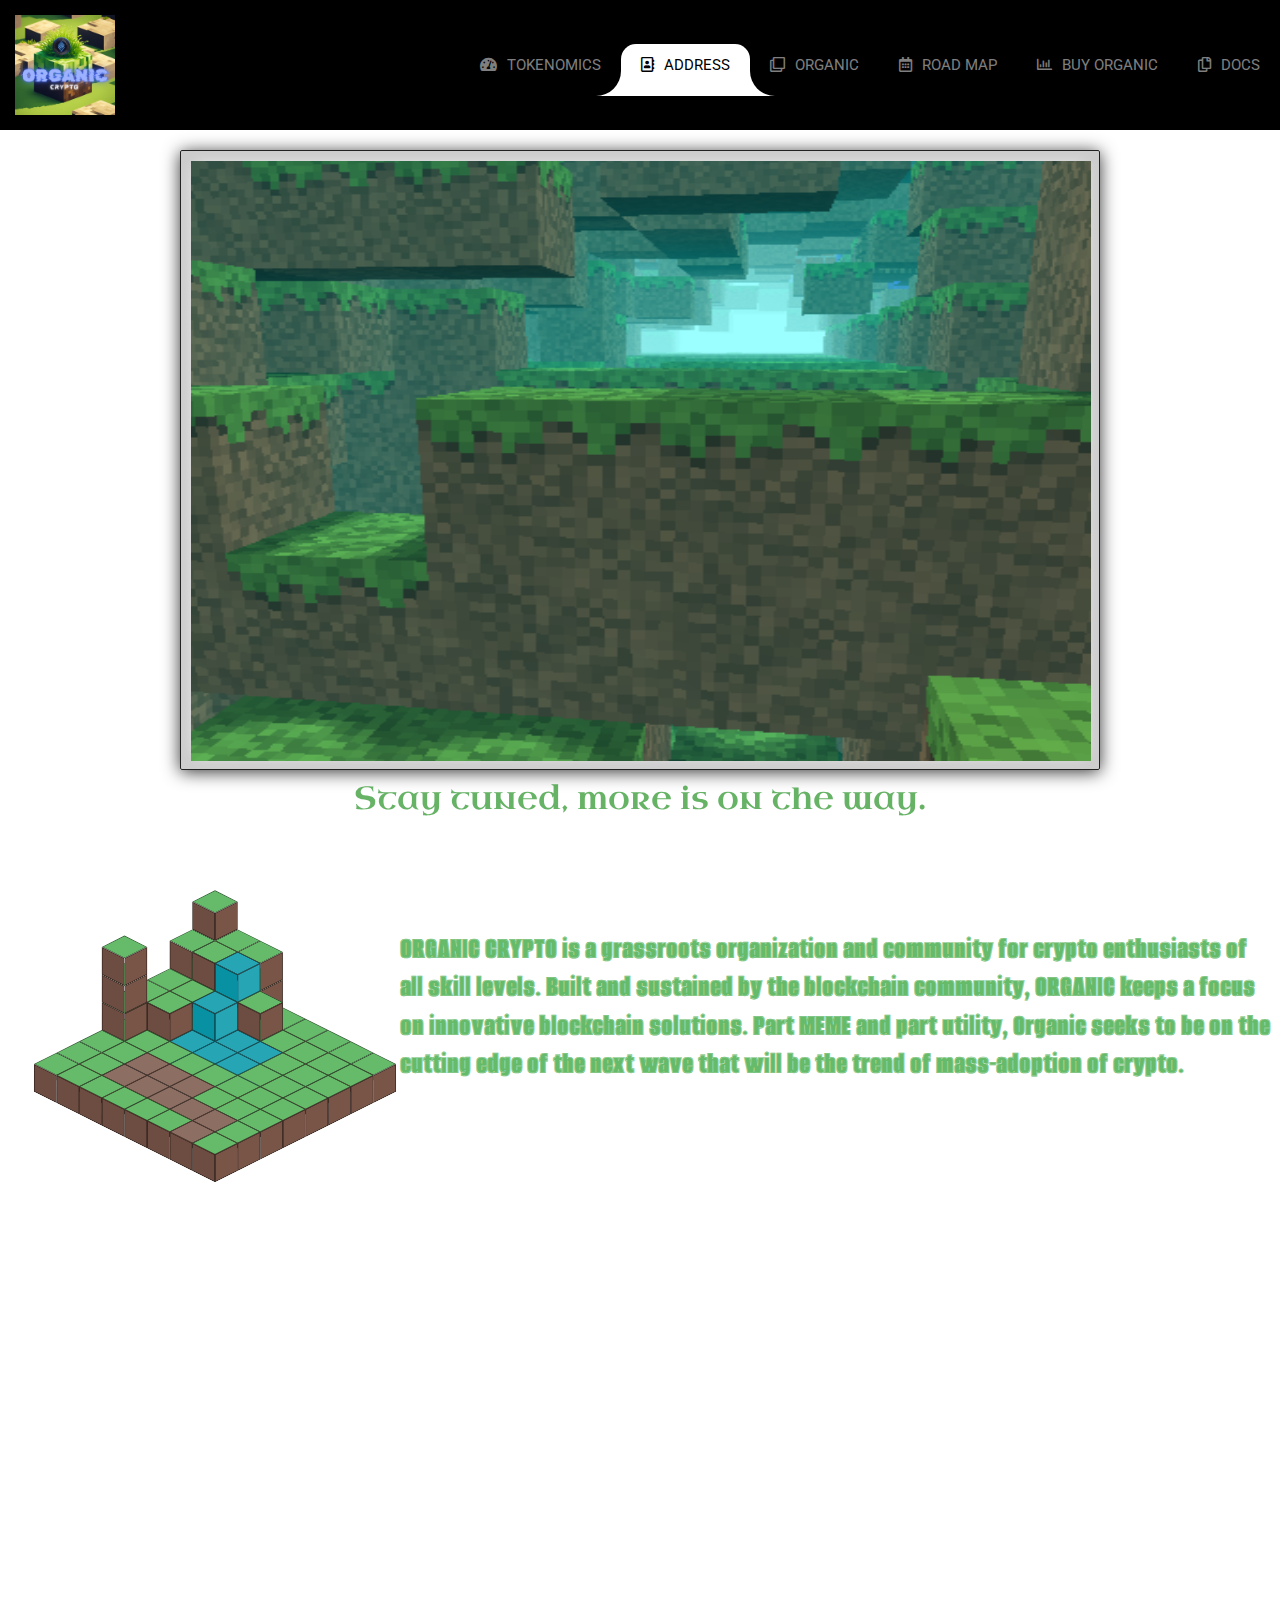
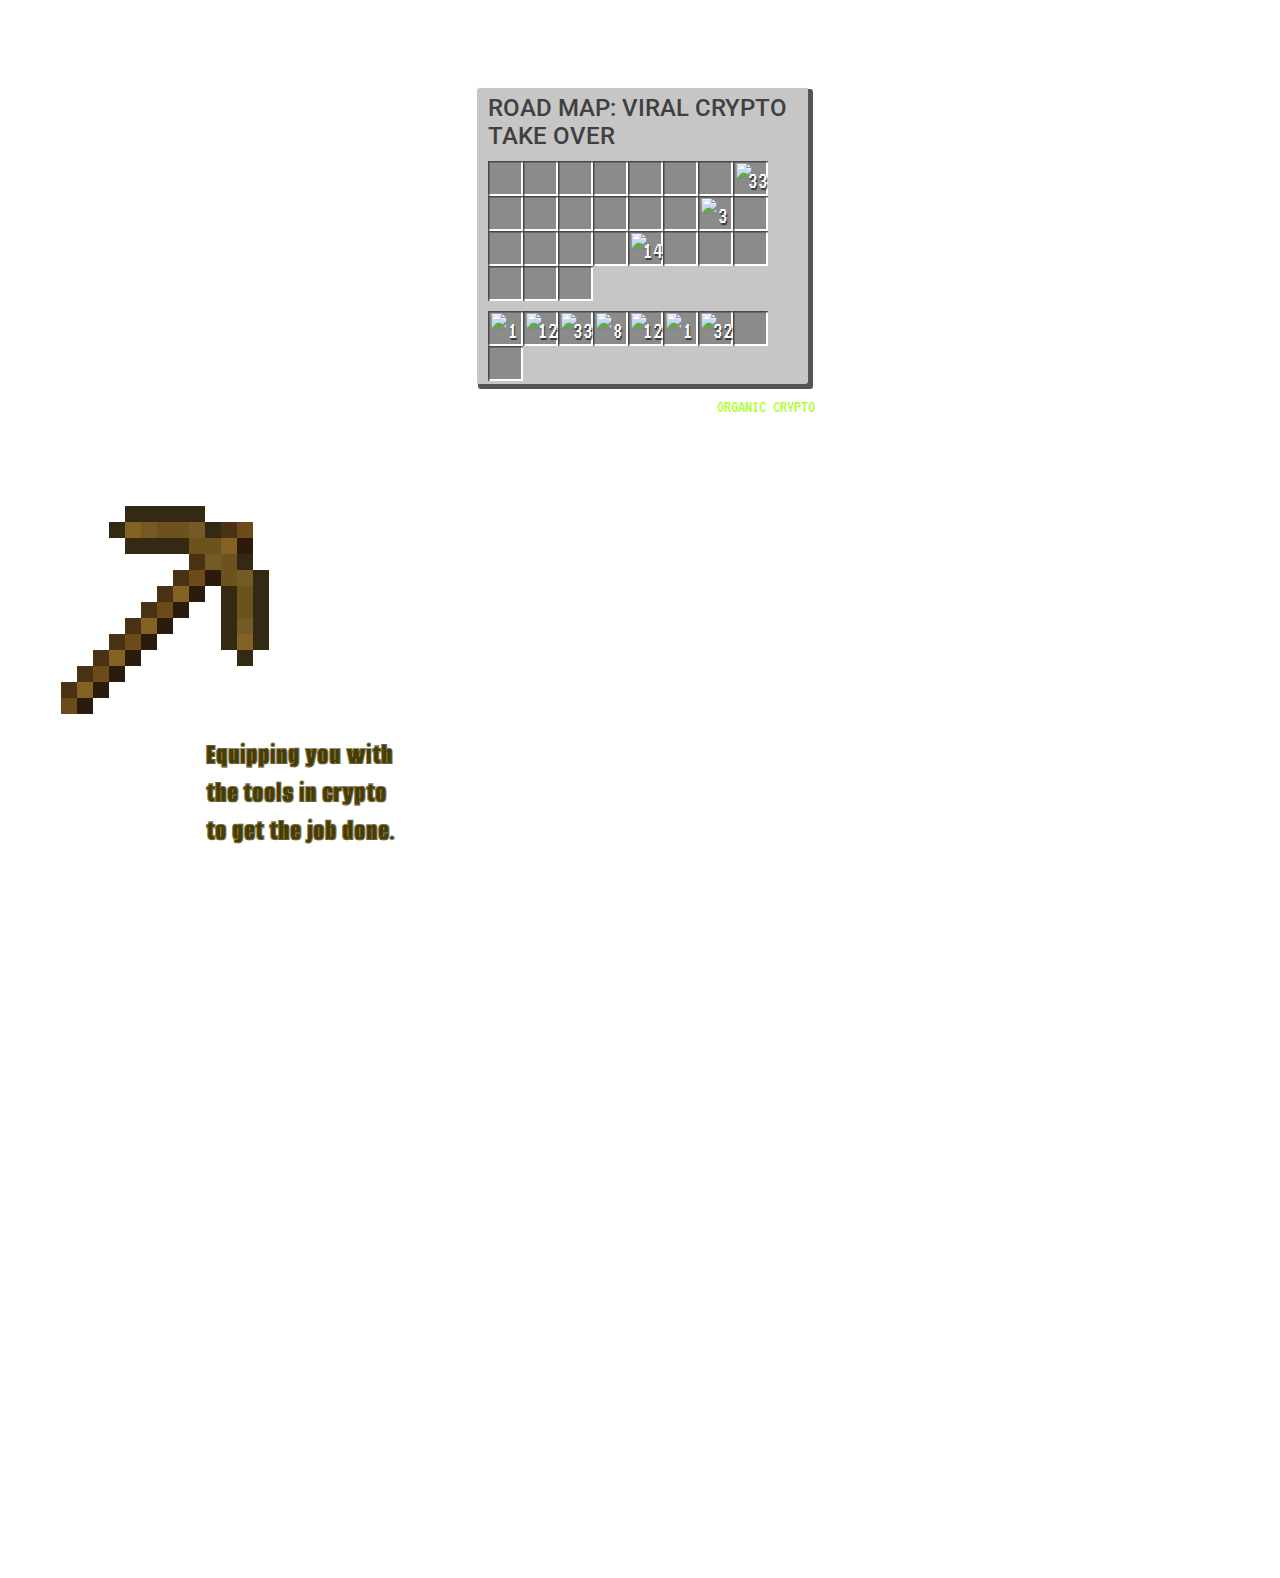
==== commit 97442c21: "Update index.html" ====
--- a/index.html
+++ b/index.html
@@ -47,7 +47,7 @@
     
 <!-- partial:index.partial.html -->
 <nav class="navbar navbar-expand-custom navbar-mainbg">
-        <a class="navbar-brand navbar-logo" href="#"><img src="../OC1.png" alt="OC" style="width: 100px;"></a>
+        <a class="navbar-brand navbar-logo" href="#"><img src="./OC1.png" alt="OC" style="width: 100px;"></a>
         <button class="navbar-toggler" type="button" aria-controls="navbarSupportedContent" aria-expanded="false" aria-label="Toggle navigation">
         <i class="fas fa-bars text-white"></i>
         </button>
